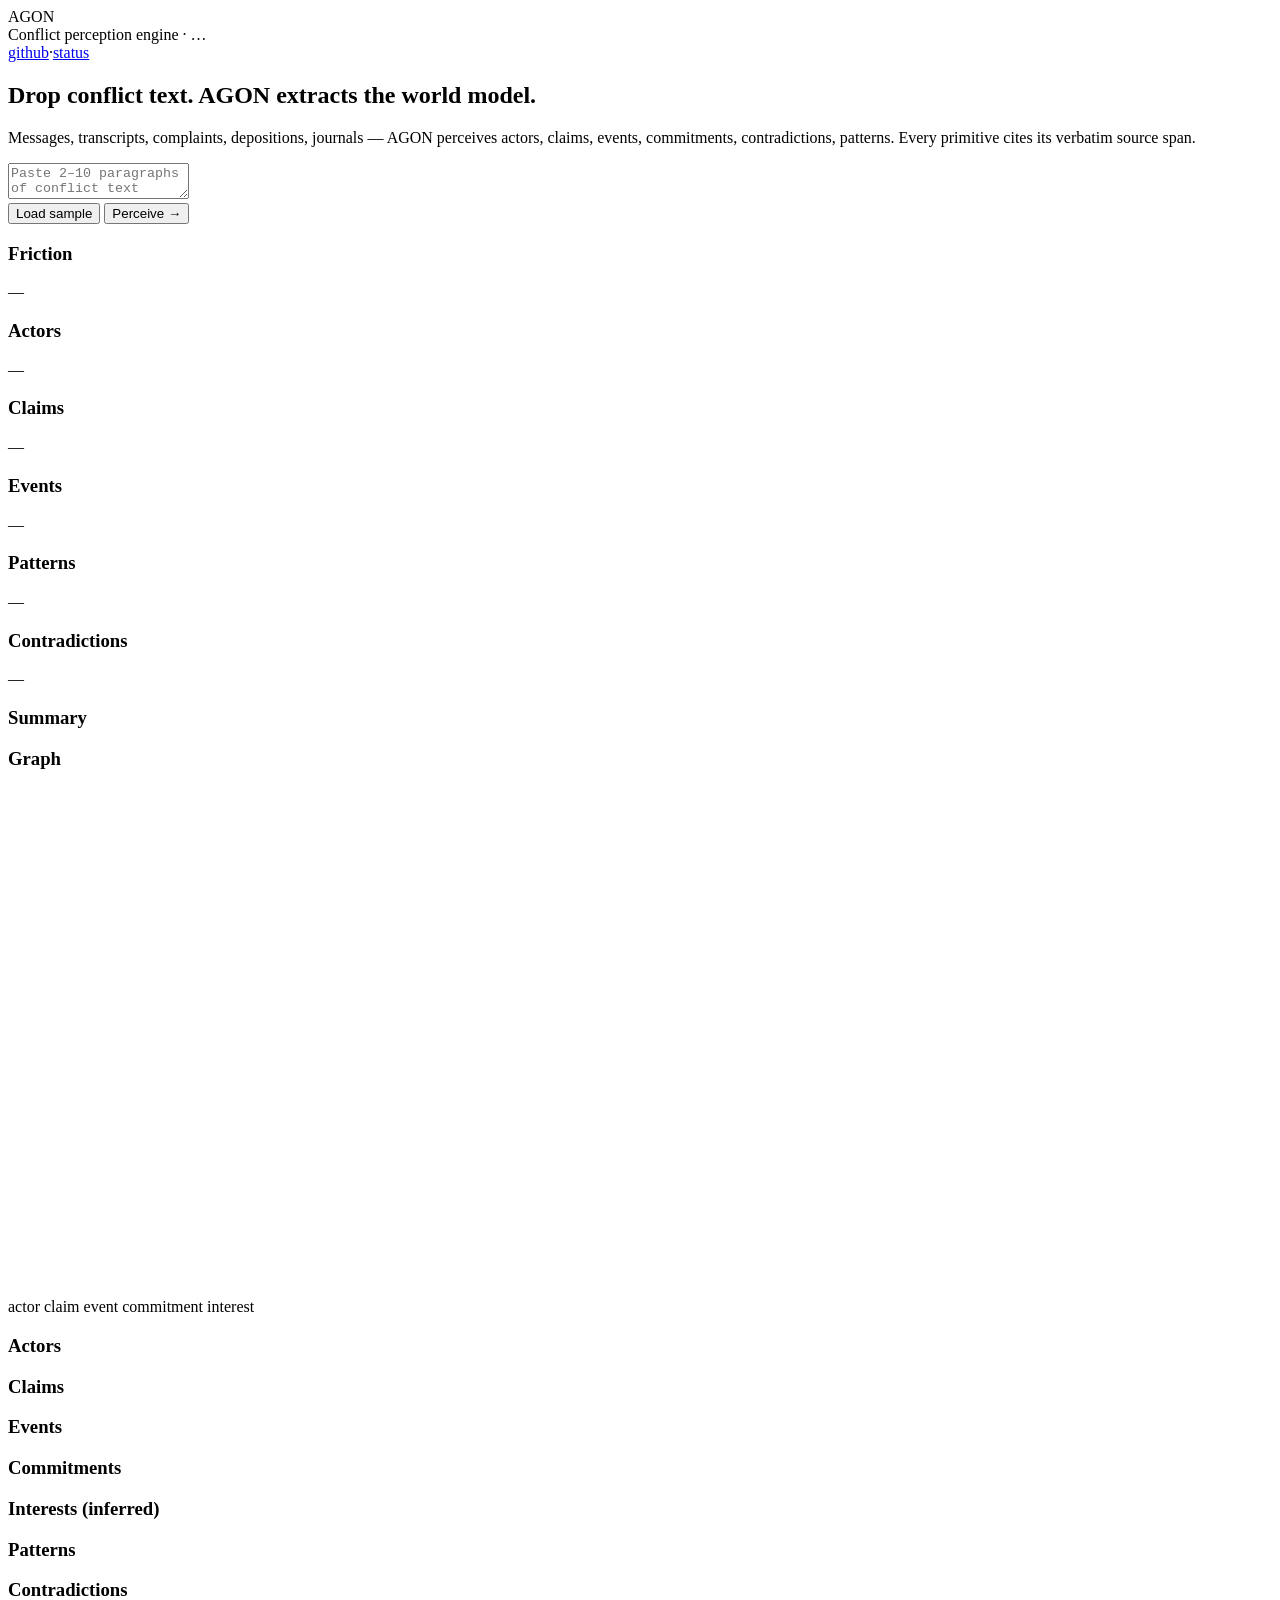
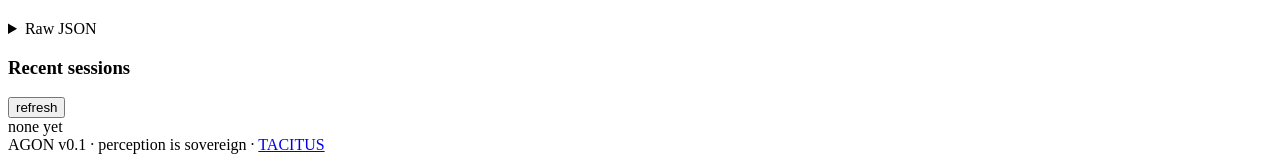
==== crates/aco-server/assets/index.html @ 8ce2cd18 "feat(day4+ux): Cloud SQL persistence + graph view + history + truncation fix aco-storage v0.1: - ses" ====
<!doctype html>
<html lang="en">
<head>
<meta charset="utf-8">
<meta name="viewport" content="width=device-width,initial-scale=1">
<title>AGON — Conflict Perception Engine</title>
<link rel="stylesheet" href="/assets/styles.css">
</head>
<body>
<header>
  <div class="brand">
    <div class="logo">AGON</div>
    <div class="tagline">Conflict perception engine · <span id="backend">…</span></div>
  </div>
  <nav><a href="https://github.com/sargonxg/AGON" target="_blank" rel="noopener">github</a><span class="dot">·</span><a href="/readyz">status</a></nav>
</header>

<main>
  <section class="intake">
    <h1>Drop conflict text. AGON extracts the world model.</h1>
    <p class="lede">Messages, transcripts, complaints, depositions, journals — AGON perceives actors, claims, events, commitments, contradictions, patterns. Every primitive cites its verbatim source span.</p>

    <textarea id="text" placeholder="Paste 2–10 paragraphs of conflict text here. Example: a message thread, a board minutes excerpt, a deposition snippet, a co-parenting WhatsApp transcript…"></textarea>

    <div class="controls">
      <button id="sample">Load sample</button>
      <button id="run" class="primary">Perceive →</button>
      <span id="status" class="status"></span>
    </div>
  </section>

  <section id="results" class="results hidden">
    <div class="cards">
      <div class="card"><h3>Friction</h3><div id="friction" class="big">—</div></div>
      <div class="card"><h3>Actors</h3><div id="n-actors" class="big">—</div></div>
      <div class="card"><h3>Claims</h3><div id="n-claims" class="big">—</div></div>
      <div class="card"><h3>Events</h3><div id="n-events" class="big">—</div></div>
      <div class="card"><h3>Patterns</h3><div id="n-patterns" class="big">—</div></div>
      <div class="card"><h3>Contradictions</h3><div id="n-contras" class="big">—</div></div>
    </div>

    <div class="summary">
      <h3>Summary</h3>
      <p id="summary"></p>
    </div>

    <div class="panel wide">
      <h3>Graph</h3>
      <svg id="graph" viewBox="0 0 1200 480" preserveAspectRatio="xMidYMid meet"></svg>
      <div class="legend">
        <span class="dot actor"></span>actor
        <span class="dot claim"></span>claim
        <span class="dot event"></span>event
        <span class="dot commitment"></span>commitment
        <span class="dot interest"></span>interest
      </div>
    </div>

    <div class="grid">
      <div class="panel">
        <h3>Actors</h3>
        <div id="actors"></div>
      </div>
      <div class="panel">
        <h3>Claims</h3>
        <div id="claims"></div>
      </div>
      <div class="panel">
        <h3>Events</h3>
        <div id="events"></div>
      </div>
      <div class="panel">
        <h3>Commitments</h3>
        <div id="commitments"></div>
      </div>
      <div class="panel">
        <h3>Interests (inferred)</h3>
        <div id="interests"></div>
      </div>
      <div class="panel">
        <h3>Patterns</h3>
        <div id="patterns"></div>
      </div>
      <div class="panel wide">
        <h3>Contradictions</h3>
        <div id="contras"></div>
      </div>
    </div>

    <details class="raw">
      <summary>Raw JSON</summary>
      <pre id="raw"></pre>
    </details>
  </section>

  <section class="history-section">
    <div class="hh">
      <h3>Recent sessions</h3>
      <button id="refresh-history" class="small">refresh</button>
    </div>
    <div id="history" class="history"><div class="meta">none yet</div></div>
  </section>
</main>

<footer>
  AGON v0.1 · perception is sovereign · <a href="https://www.tacitus.me" target="_blank" rel="noopener">TACITUS</a>
</footer>

<script src="/assets/app.js"></script>
</body>
</html>
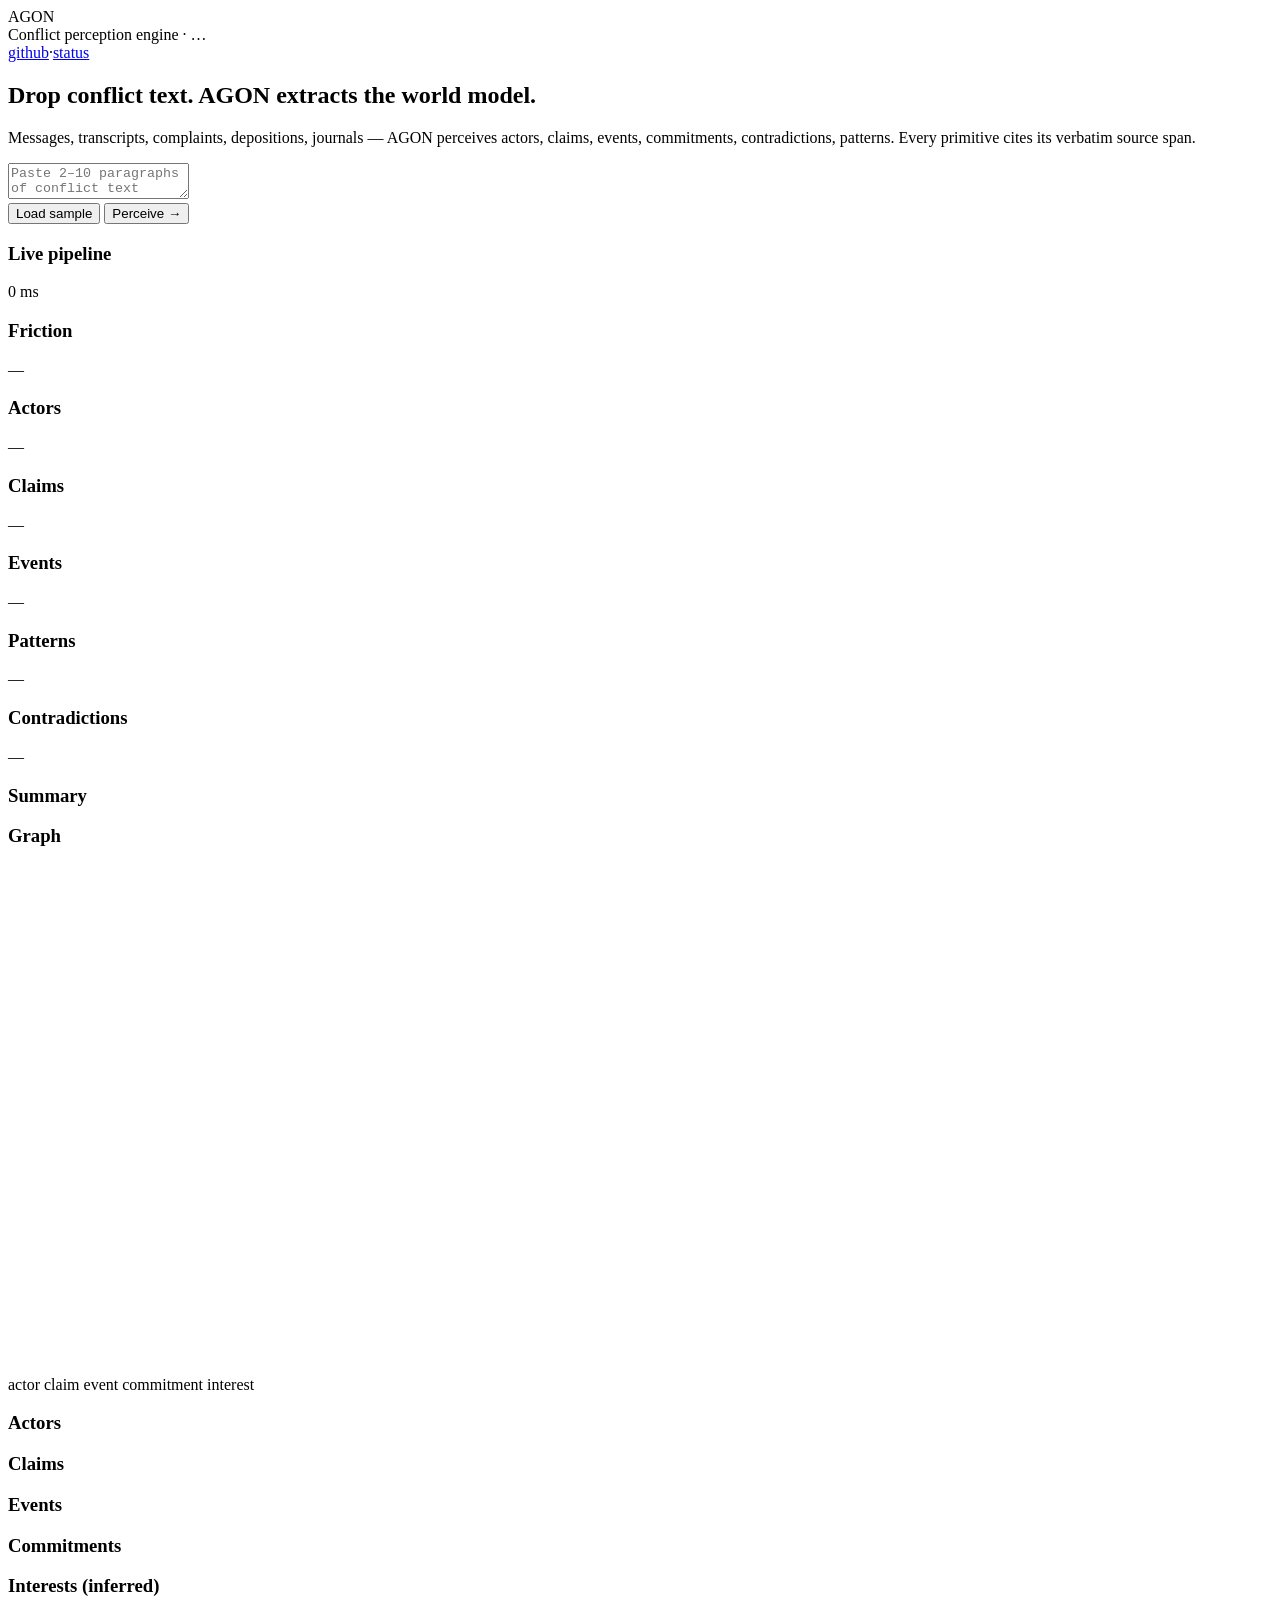
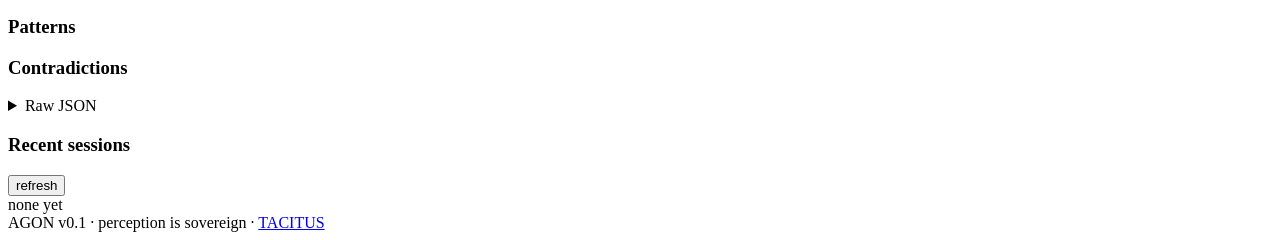
==== commit 94f7befc: "feat(stream): live SSE pipeline, hacker-style README, Rust impact doc aco-server: - POST /api/percei" ====
--- a/crates/aco-server/assets/index.html
+++ b/crates/aco-server/assets/index.html
@@ -26,6 +26,14 @@
       <button id="sample">Load sample</button>
       <button id="run" class="primary">Perceive →</button>
       <span id="status" class="status"></span>
+    </div>
+
+    <div id="pipeline" class="pipeline hidden">
+      <div class="pipeline-header">
+        <h3>Live pipeline</h3>
+        <span id="pipe-total" class="pipe-total">0 ms</span>
+      </div>
+      <ol id="pipe-steps"></ol>
     </div>
   </section>
 
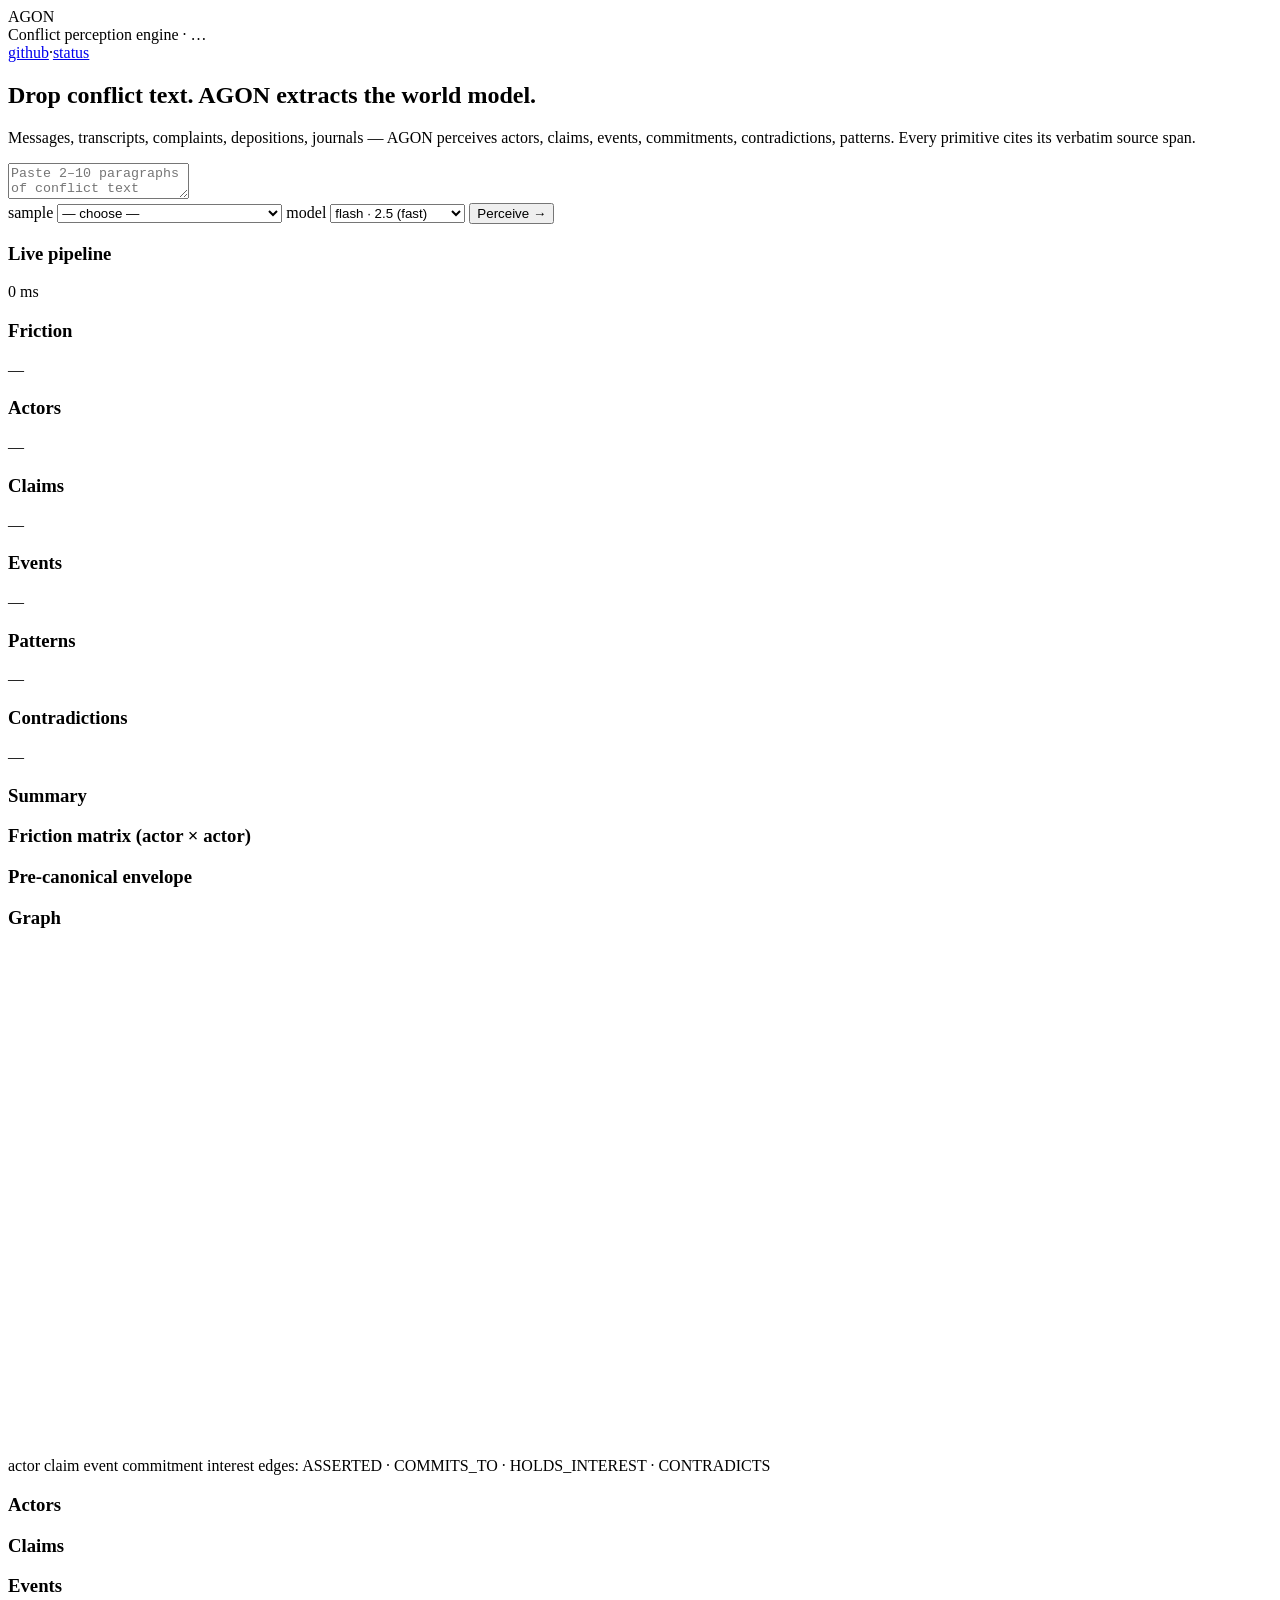
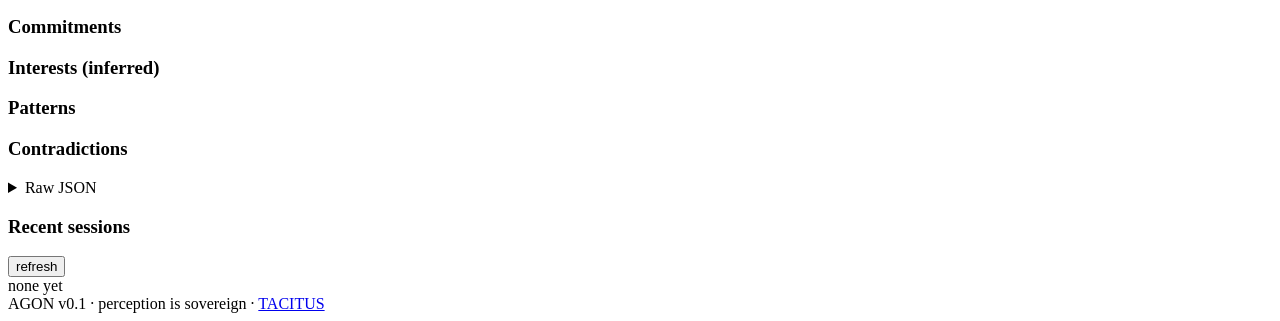
==== commit 8cea89c9: "feat(v0.1.2): pre-canonical pass, model selector, friction matrix, 6 samples aco-server::pretransfor" ====
--- a/crates/aco-server/assets/index.html
+++ b/crates/aco-server/assets/index.html
@@ -23,7 +23,26 @@
     <textarea id="text" placeholder="Paste 2–10 paragraphs of conflict text here. Example: a message thread, a board minutes excerpt, a deposition snippet, a co-parenting WhatsApp transcript…"></textarea>
 
     <div class="controls">
-      <button id="sample">Load sample</button>
+      <span class="picker">
+        <label>sample</label>
+        <select id="sample-select">
+          <option value="">— choose —</option>
+          <option value="workplace">workplace · q4 deck deadline</option>
+          <option value="coparenting">family · co-parenting pickup</option>
+          <option value="board">governance · q1/q2 board minutes</option>
+          <option value="commercial">commercial · vendor pricing</option>
+          <option value="diplomatic">diplomatic · maritime boundary</option>
+          <option value="hr">workplace · hr complaint</option>
+        </select>
+      </span>
+      <span class="picker">
+        <label>model</label>
+        <select id="model-select">
+          <option value="flash">flash · 2.5 (fast)</option>
+          <option value="flash-lite">flash-lite (fastest)</option>
+          <option value="pro">pro · 2.5 (smartest)</option>
+        </select>
+      </span>
       <button id="run" class="primary">Perceive →</button>
       <span id="status" class="status"></span>
     </div>
@@ -52,6 +71,17 @@
       <p id="summary"></p>
     </div>
 
+    <div class="dual">
+      <div class="panel">
+        <h3>Friction matrix (actor × actor)</h3>
+        <div id="heatmap" class="heatmap"></div>
+      </div>
+      <div class="panel">
+        <h3>Pre-canonical envelope</h3>
+        <div id="precanon" class="precanon"></div>
+      </div>
+    </div>
+
     <div class="panel wide">
       <h3>Graph</h3>
       <svg id="graph" viewBox="0 0 1200 480" preserveAspectRatio="xMidYMid meet"></svg>
@@ -61,6 +91,7 @@
         <span class="dot event"></span>event
         <span class="dot commitment"></span>commitment
         <span class="dot interest"></span>interest
+        <span style="margin-left:auto;color:var(--muted);">edges: ASSERTED · COMMITS_TO · HOLDS_INTEREST · <span style="color:var(--bad)">CONTRADICTS</span></span>
       </div>
     </div>
 
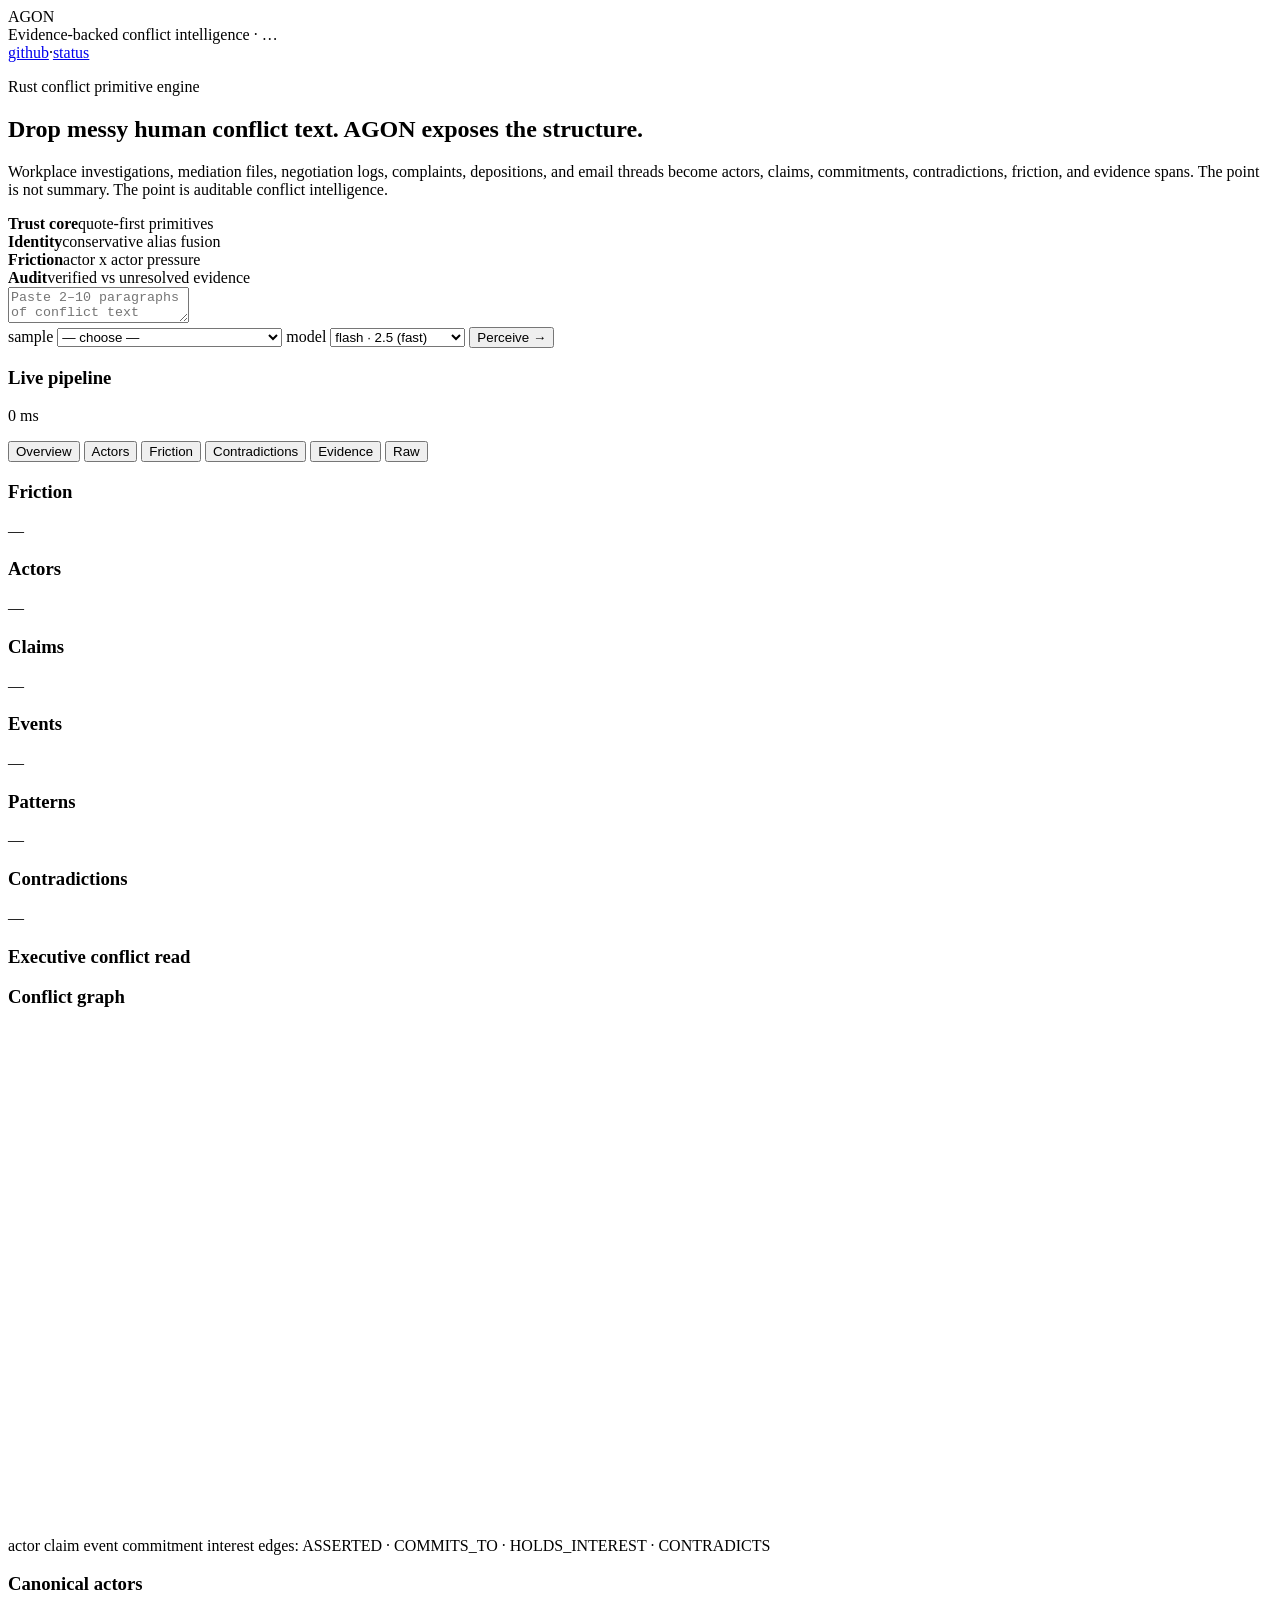
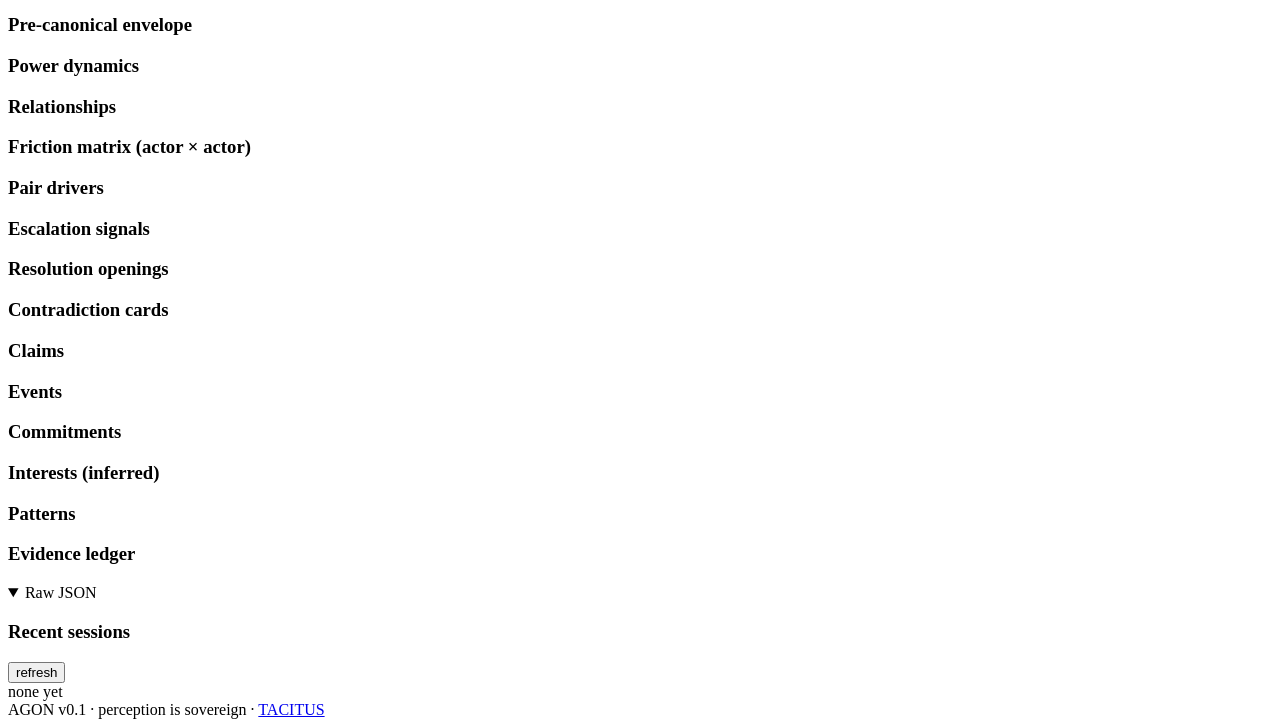
==== commit 246352cf: "feat: deepen conflict intelligence workbench" ====
--- a/crates/aco-server/assets/index.html
+++ b/crates/aco-server/assets/index.html
@@ -10,15 +10,26 @@
 <header>
   <div class="brand">
     <div class="logo">AGON</div>
-    <div class="tagline">Conflict perception engine · <span id="backend">…</span></div>
+    <div class="tagline">Evidence-backed conflict intelligence · <span id="backend">…</span></div>
   </div>
   <nav><a href="https://github.com/sargonxg/AGON" target="_blank" rel="noopener">github</a><span class="dot">·</span><a href="/readyz">status</a></nav>
 </header>
 
 <main>
   <section class="intake">
-    <h1>Drop conflict text. AGON extracts the world model.</h1>
-    <p class="lede">Messages, transcripts, complaints, depositions, journals — AGON perceives actors, claims, events, commitments, contradictions, patterns. Every primitive cites its verbatim source span.</p>
+    <div class="hero-grid">
+      <div>
+        <p class="eyebrow">Rust conflict primitive engine</p>
+        <h1>Drop messy human conflict text. AGON exposes the structure.</h1>
+        <p class="lede">Workplace investigations, mediation files, negotiation logs, complaints, depositions, and email threads become actors, claims, commitments, contradictions, friction, and evidence spans. The point is not summary. The point is auditable conflict intelligence.</p>
+      </div>
+      <div class="capability-board">
+        <div><strong>Trust core</strong><span>quote-first primitives</span></div>
+        <div><strong>Identity</strong><span>conservative alias fusion</span></div>
+        <div><strong>Friction</strong><span>actor x actor pressure</span></div>
+        <div><strong>Audit</strong><span>verified vs unresolved evidence</span></div>
+      </div>
+    </div>
 
     <textarea id="text" placeholder="Paste 2–10 paragraphs of conflict text here. Example: a message thread, a board minutes excerpt, a deposition snippet, a co-parenting WhatsApp transcript…"></textarea>
 
@@ -33,6 +44,7 @@
           <option value="commercial">commercial · vendor pricing</option>
           <option value="diplomatic">diplomatic · maritime boundary</option>
           <option value="hr">workplace · hr complaint</option>
+          <option value="legal">legal · deposition contradiction</option>
         </select>
       </span>
       <span class="picker">
@@ -57,79 +69,128 @@
   </section>
 
   <section id="results" class="results hidden">
-    <div class="cards">
-      <div class="card"><h3>Friction</h3><div id="friction" class="big">—</div></div>
-      <div class="card"><h3>Actors</h3><div id="n-actors" class="big">—</div></div>
-      <div class="card"><h3>Claims</h3><div id="n-claims" class="big">—</div></div>
-      <div class="card"><h3>Events</h3><div id="n-events" class="big">—</div></div>
-      <div class="card"><h3>Patterns</h3><div id="n-patterns" class="big">—</div></div>
-      <div class="card"><h3>Contradictions</h3><div id="n-contras" class="big">—</div></div>
-    </div>
-
-    <div class="summary">
-      <h3>Summary</h3>
-      <p id="summary"></p>
-    </div>
-
-    <div class="dual">
-      <div class="panel">
-        <h3>Friction matrix (actor × actor)</h3>
-        <div id="heatmap" class="heatmap"></div>
-      </div>
-      <div class="panel">
-        <h3>Pre-canonical envelope</h3>
-        <div id="precanon" class="precanon"></div>
-      </div>
-    </div>
-
-    <div class="panel wide">
-      <h3>Graph</h3>
-      <svg id="graph" viewBox="0 0 1200 480" preserveAspectRatio="xMidYMid meet"></svg>
-      <div class="legend">
-        <span class="dot actor"></span>actor
-        <span class="dot claim"></span>claim
-        <span class="dot event"></span>event
-        <span class="dot commitment"></span>commitment
-        <span class="dot interest"></span>interest
-        <span style="margin-left:auto;color:var(--muted);">edges: ASSERTED · COMMITS_TO · HOLDS_INTEREST · <span style="color:var(--bad)">CONTRADICTS</span></span>
-      </div>
-    </div>
-
-    <div class="grid">
-      <div class="panel">
-        <h3>Actors</h3>
-        <div id="actors"></div>
-      </div>
-      <div class="panel">
-        <h3>Claims</h3>
-        <div id="claims"></div>
-      </div>
-      <div class="panel">
-        <h3>Events</h3>
-        <div id="events"></div>
-      </div>
-      <div class="panel">
-        <h3>Commitments</h3>
-        <div id="commitments"></div>
-      </div>
-      <div class="panel">
-        <h3>Interests (inferred)</h3>
-        <div id="interests"></div>
-      </div>
-      <div class="panel">
-        <h3>Patterns</h3>
-        <div id="patterns"></div>
+    <div class="tabs" role="tablist" aria-label="AGON result views">
+      <button class="tab active" data-tab="overview">Overview</button>
+      <button class="tab" data-tab="actors-tab">Actors</button>
+      <button class="tab" data-tab="friction-tab">Friction</button>
+      <button class="tab" data-tab="contradictions-tab">Contradictions</button>
+      <button class="tab" data-tab="evidence-tab">Evidence</button>
+      <button class="tab" data-tab="raw-tab">Raw</button>
+    </div>
+
+    <div id="overview" class="tab-pane active">
+      <div class="cards">
+        <div class="card"><h3>Friction</h3><div id="friction" class="big">—</div></div>
+        <div class="card"><h3>Actors</h3><div id="n-actors" class="big">—</div></div>
+        <div class="card"><h3>Claims</h3><div id="n-claims" class="big">—</div></div>
+        <div class="card"><h3>Events</h3><div id="n-events" class="big">—</div></div>
+        <div class="card"><h3>Patterns</h3><div id="n-patterns" class="big">—</div></div>
+        <div class="card"><h3>Contradictions</h3><div id="n-contras" class="big">—</div></div>
+      </div>
+      <div class="summary">
+        <h3>Executive conflict read</h3>
+        <p id="summary"></p>
       </div>
       <div class="panel wide">
-        <h3>Contradictions</h3>
+        <h3>Conflict graph</h3>
+        <svg id="graph" viewBox="0 0 1200 480" preserveAspectRatio="xMidYMid meet"></svg>
+        <div class="legend">
+          <span class="dot actor"></span>actor
+          <span class="dot claim"></span>claim
+          <span class="dot event"></span>event
+          <span class="dot commitment"></span>commitment
+          <span class="dot interest"></span>interest
+          <span style="margin-left:auto;color:var(--muted);">edges: ASSERTED · COMMITS_TO · HOLDS_INTEREST · <span style="color:var(--bad)">CONTRADICTS</span></span>
+        </div>
+      </div>
+    </div>
+
+    <div id="actors-tab" class="tab-pane">
+      <div class="grid">
+        <div class="panel">
+          <h3>Canonical actors</h3>
+          <div id="actors"></div>
+        </div>
+        <div class="panel">
+          <h3>Pre-canonical envelope</h3>
+          <div id="precanon" class="precanon"></div>
+        </div>
+        <div class="panel">
+          <h3>Power dynamics</h3>
+          <div id="power-dynamics"></div>
+        </div>
+        <div class="panel">
+          <h3>Relationships</h3>
+          <div id="relationships"></div>
+        </div>
+      </div>
+    </div>
+
+    <div id="friction-tab" class="tab-pane">
+      <div class="dual">
+        <div class="panel">
+          <h3>Friction matrix (actor × actor)</h3>
+          <div id="heatmap" class="heatmap"></div>
+        </div>
+        <div class="panel">
+          <h3>Pair drivers</h3>
+          <div id="friction-drivers"></div>
+        </div>
+      </div>
+      <div class="grid">
+        <div class="panel">
+          <h3>Escalation signals</h3>
+          <div id="escalation"></div>
+        </div>
+        <div class="panel">
+          <h3>Resolution openings</h3>
+          <div id="resolution"></div>
+        </div>
+      </div>
+    </div>
+
+    <div id="contradictions-tab" class="tab-pane">
+      <div class="panel wide">
+        <h3>Contradiction cards</h3>
         <div id="contras"></div>
       </div>
     </div>
 
-    <details class="raw">
-      <summary>Raw JSON</summary>
-      <pre id="raw"></pre>
-    </details>
+    <div id="evidence-tab" class="tab-pane">
+      <div class="grid">
+        <div class="panel">
+          <h3>Claims</h3>
+          <div id="claims"></div>
+        </div>
+        <div class="panel">
+          <h3>Events</h3>
+          <div id="events"></div>
+        </div>
+        <div class="panel">
+          <h3>Commitments</h3>
+          <div id="commitments"></div>
+        </div>
+        <div class="panel">
+          <h3>Interests (inferred)</h3>
+          <div id="interests"></div>
+        </div>
+        <div class="panel">
+          <h3>Patterns</h3>
+          <div id="patterns"></div>
+        </div>
+        <div class="panel">
+          <h3>Evidence ledger</h3>
+          <div id="evidence-ledger"></div>
+        </div>
+      </div>
+    </div>
+
+    <div id="raw-tab" class="tab-pane">
+      <details class="raw" open>
+        <summary>Raw JSON</summary>
+        <pre id="raw"></pre>
+      </details>
+    </div>
   </section>
 
   <section class="history-section">
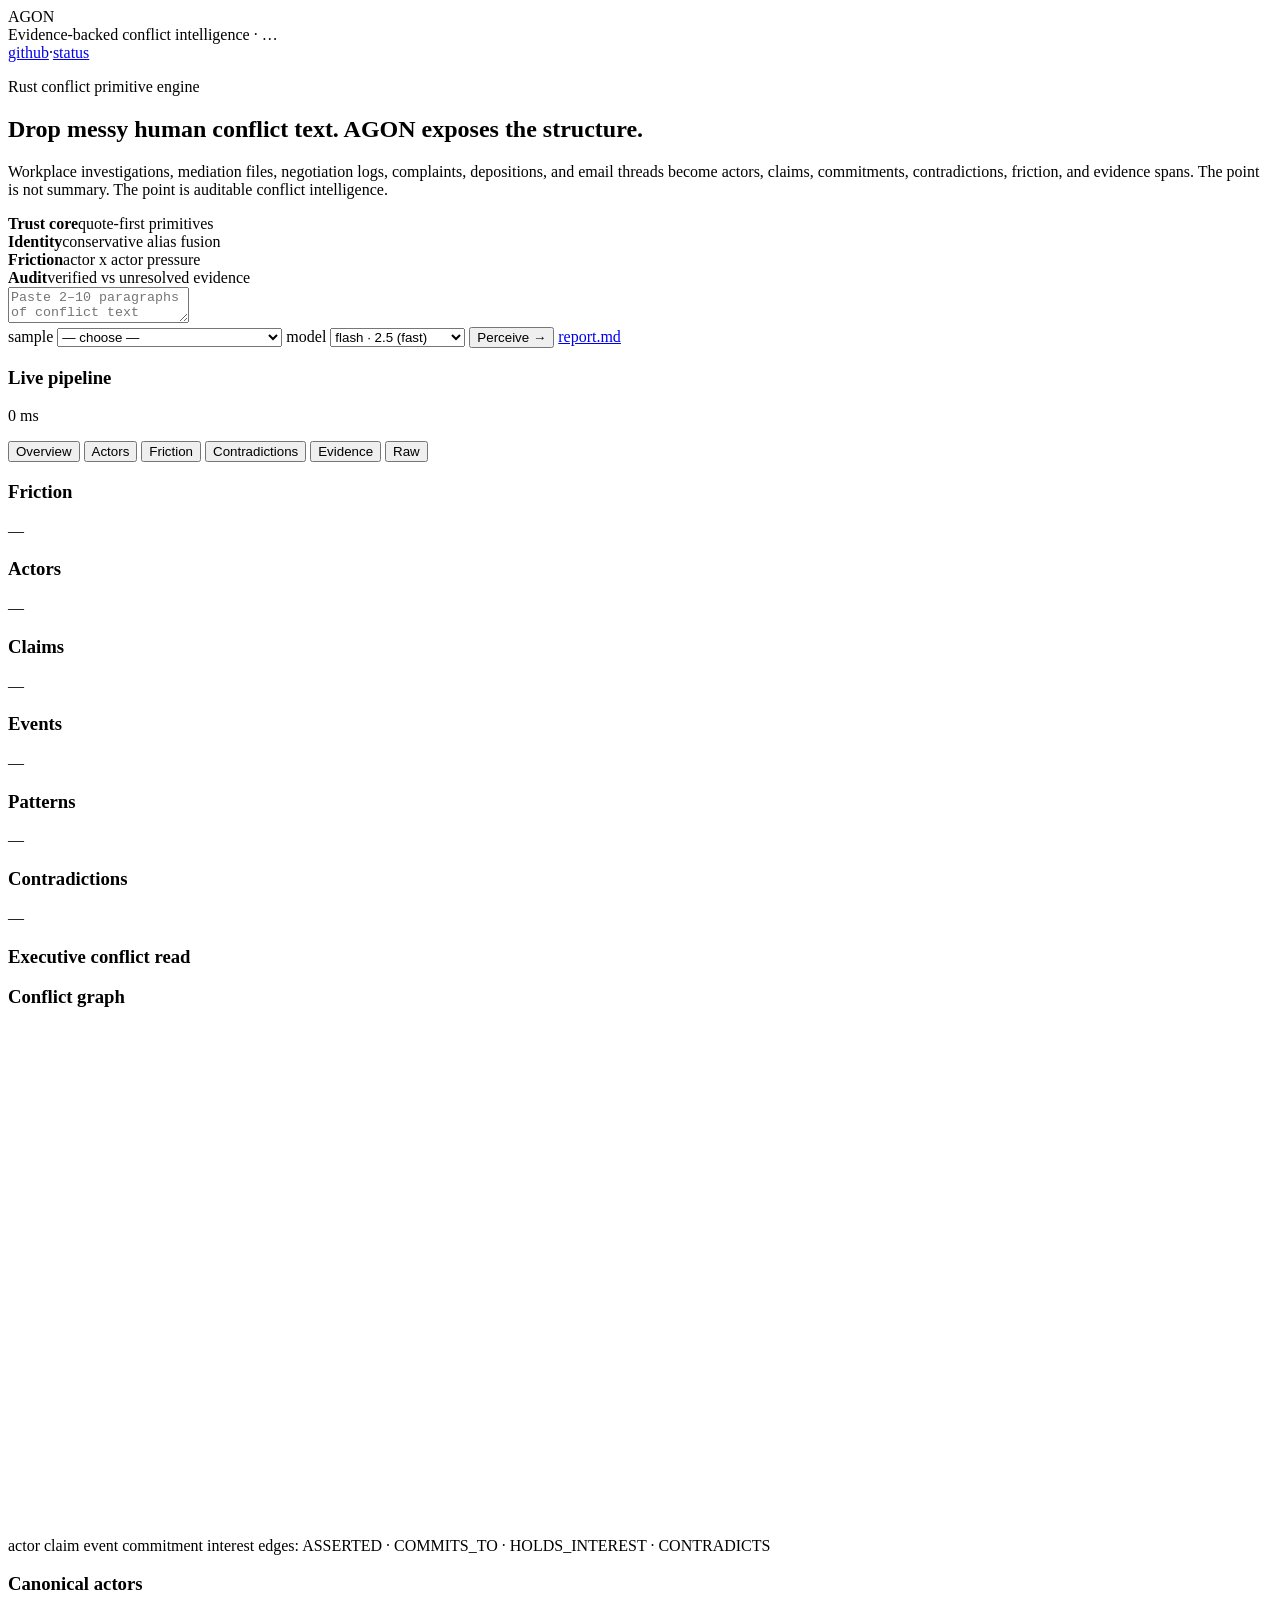
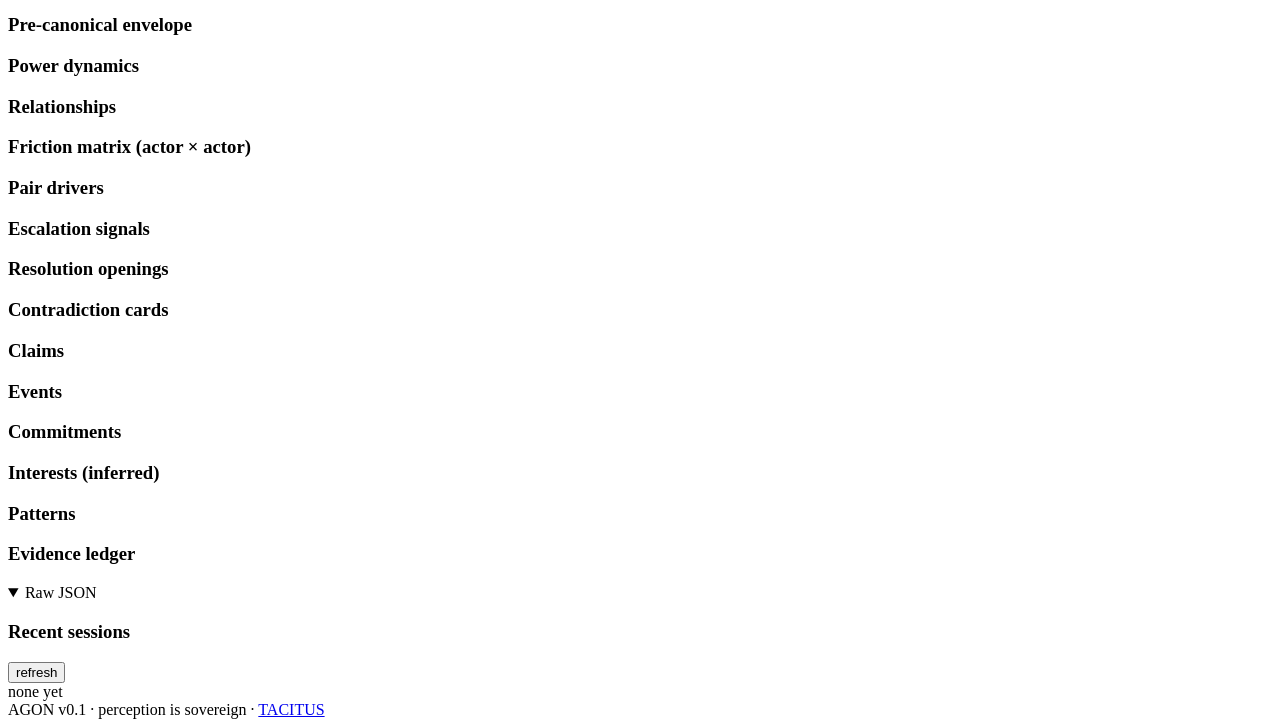
==== commit 57443d94: "feat: add deterministic conflict reports" ====
--- a/crates/aco-server/assets/index.html
+++ b/crates/aco-server/assets/index.html
@@ -56,6 +56,7 @@
         </select>
       </span>
       <button id="run" class="primary">Perceive →</button>
+      <a id="report-link" class="report-link hidden" href="#" target="_blank" rel="noopener">report.md</a>
       <span id="status" class="status"></span>
     </div>
 
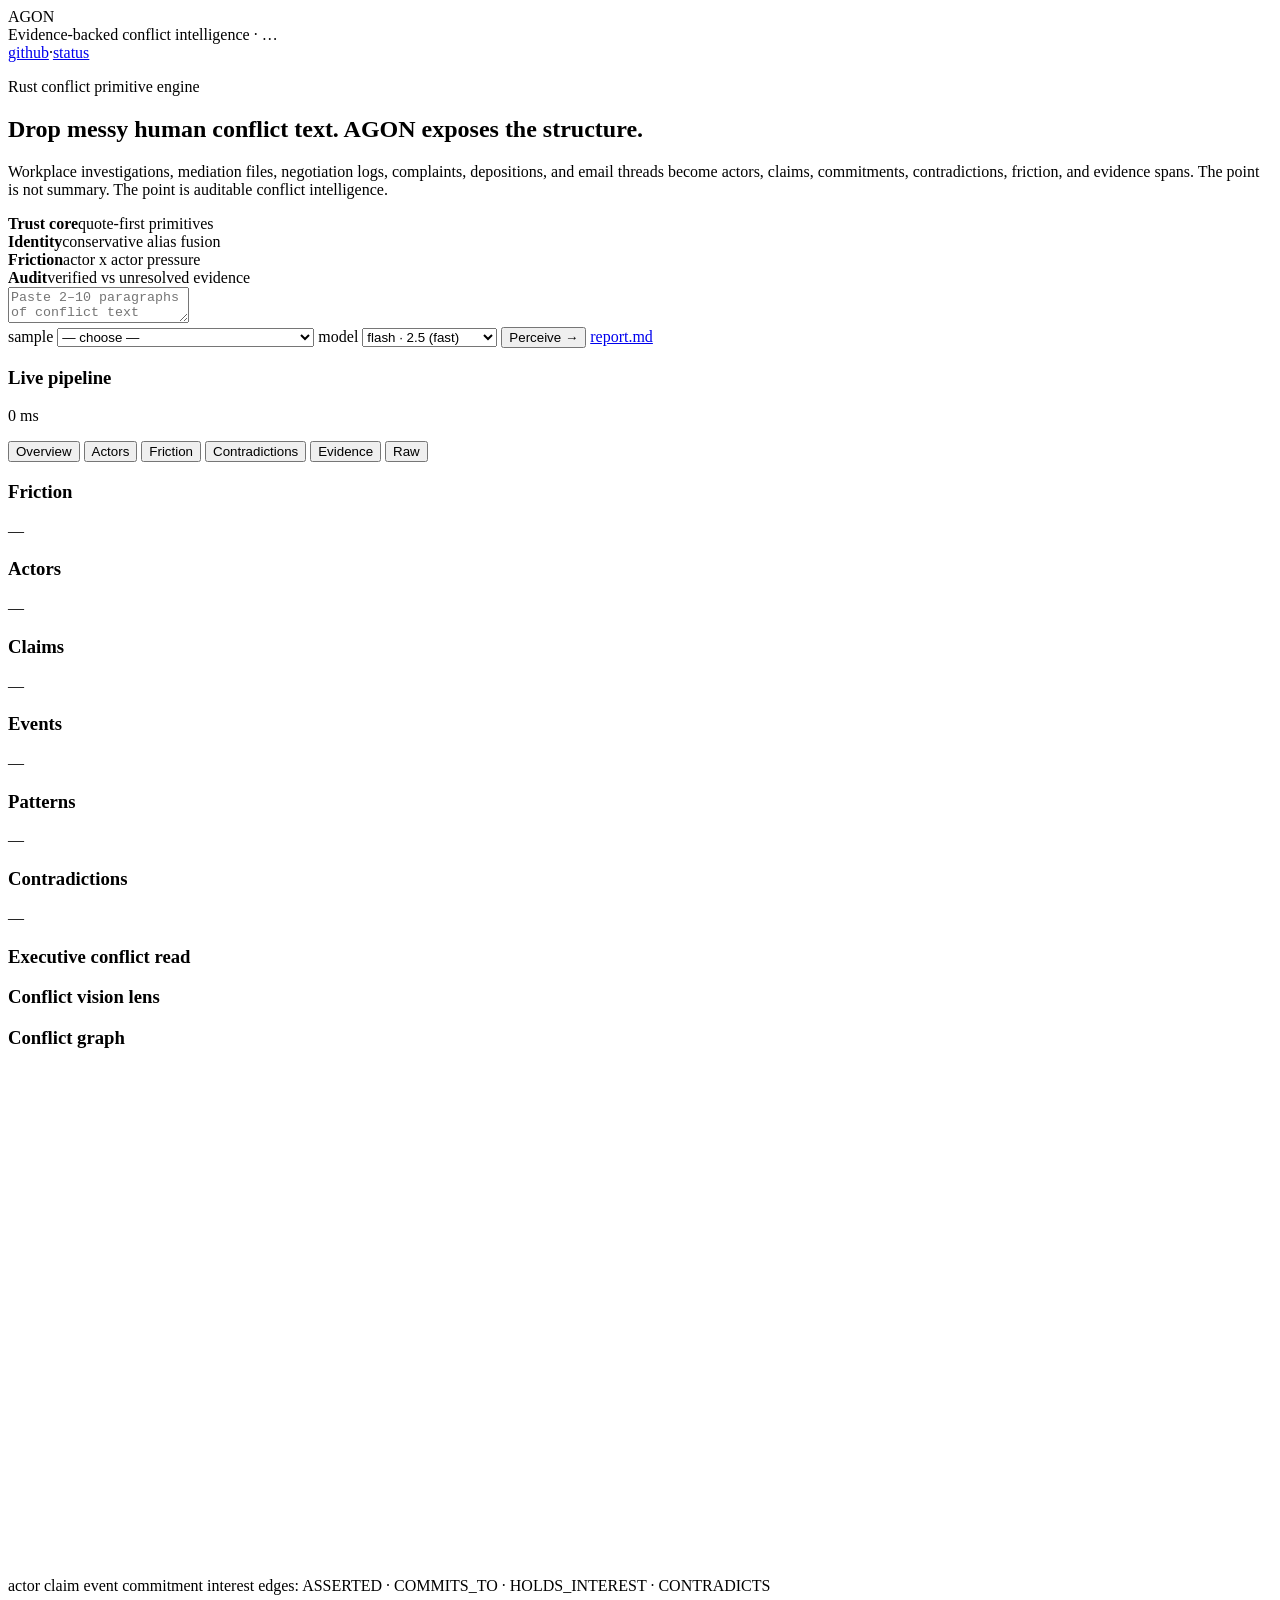
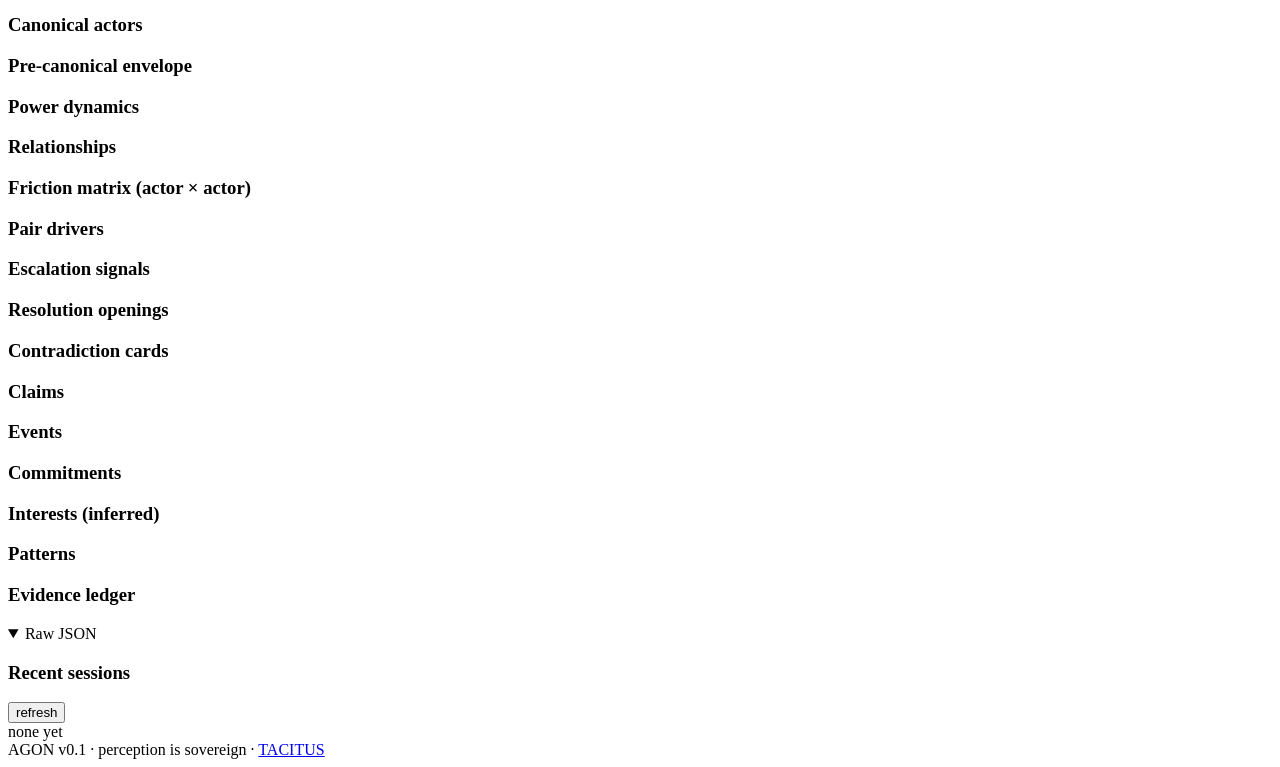
==== commit 7ebe9e4d: "feat: add conflict vision inference layer" ====
--- a/crates/aco-server/assets/index.html
+++ b/crates/aco-server/assets/index.html
@@ -38,7 +38,7 @@
         <label>sample</label>
         <select id="sample-select">
           <option value="">— choose —</option>
-          <option value="workplace">workplace · q4 deck deadline</option>
+          <option value="workplace">workplace · aurora investigation dossier</option>
           <option value="coparenting">family · co-parenting pickup</option>
           <option value="board">governance · q1/q2 board minutes</option>
           <option value="commercial">commercial · vendor pricing</option>
@@ -93,6 +93,10 @@
         <p id="summary"></p>
       </div>
       <div class="panel wide">
+        <h3>Conflict vision lens</h3>
+        <div id="lens" class="lens"></div>
+      </div>
+      <div class="panel wide">
         <h3>Conflict graph</h3>
         <svg id="graph" viewBox="0 0 1200 480" preserveAspectRatio="xMidYMid meet"></svg>
         <div class="legend">
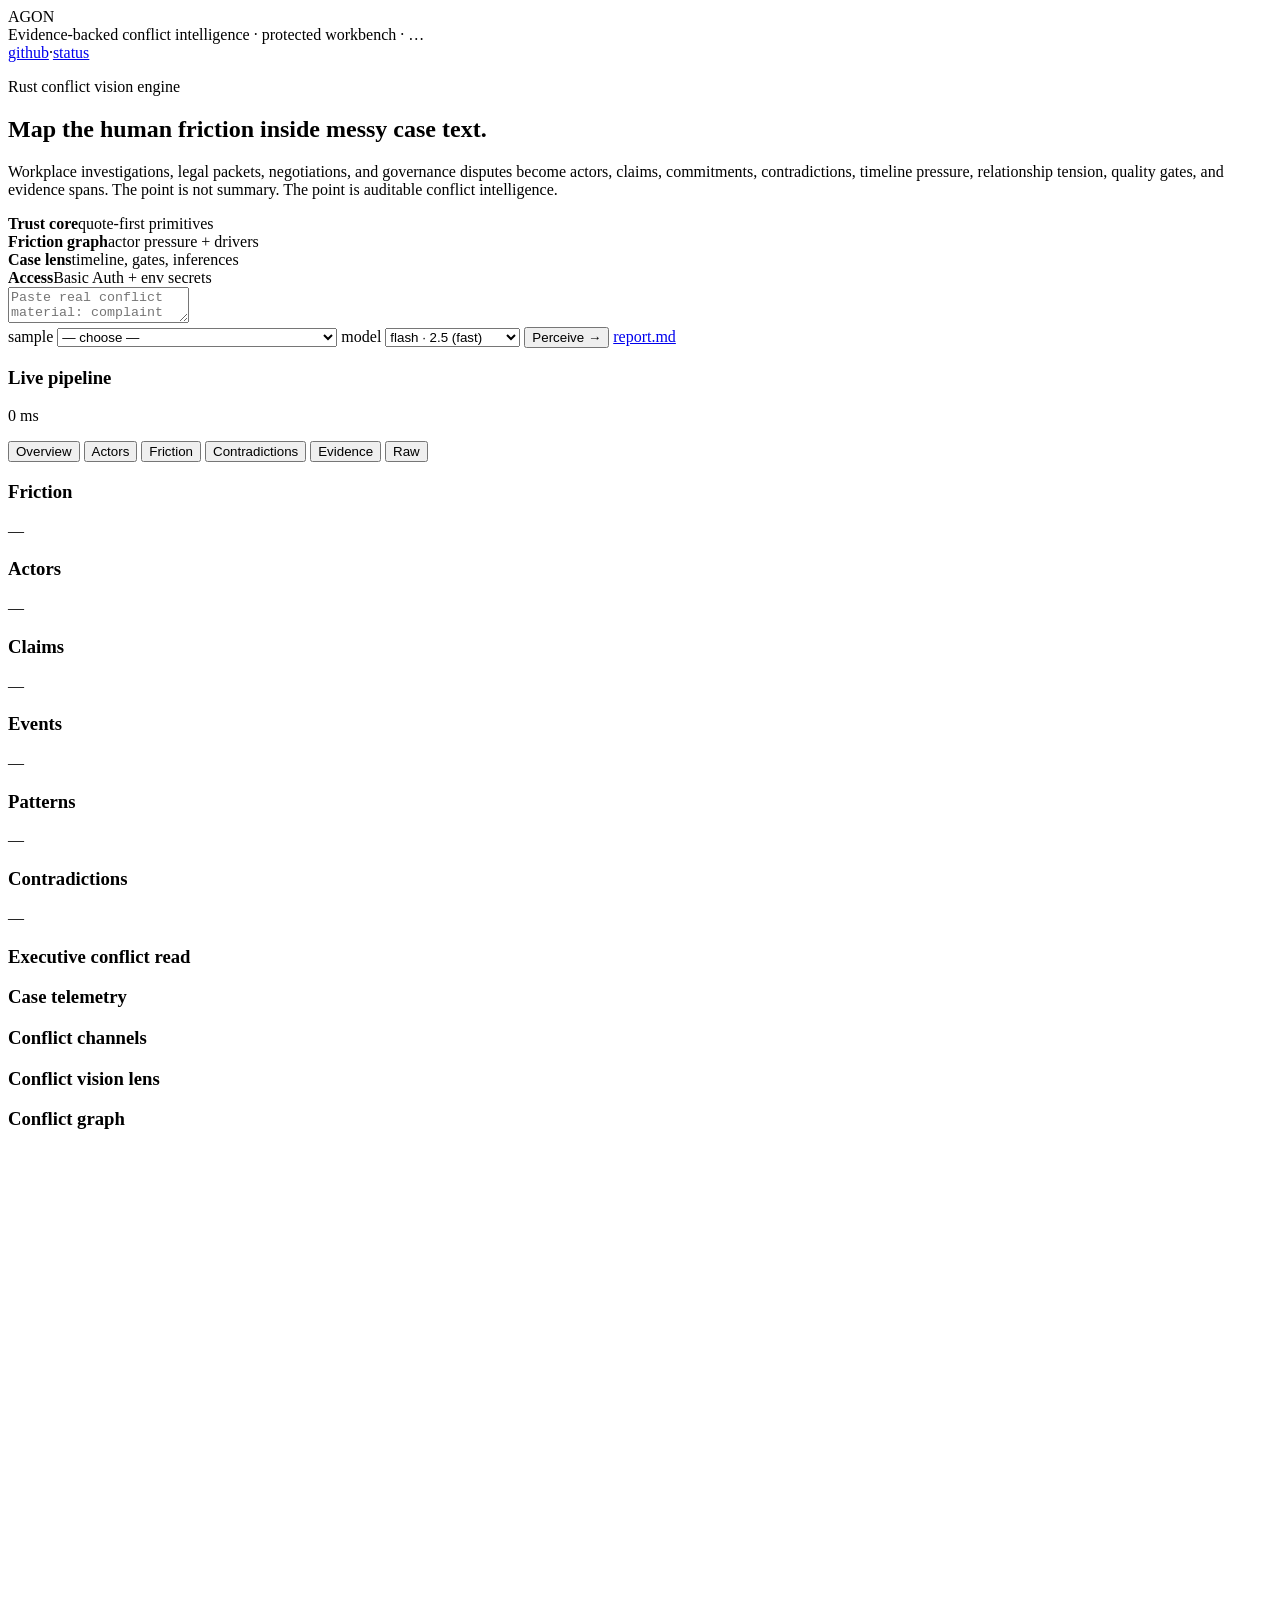
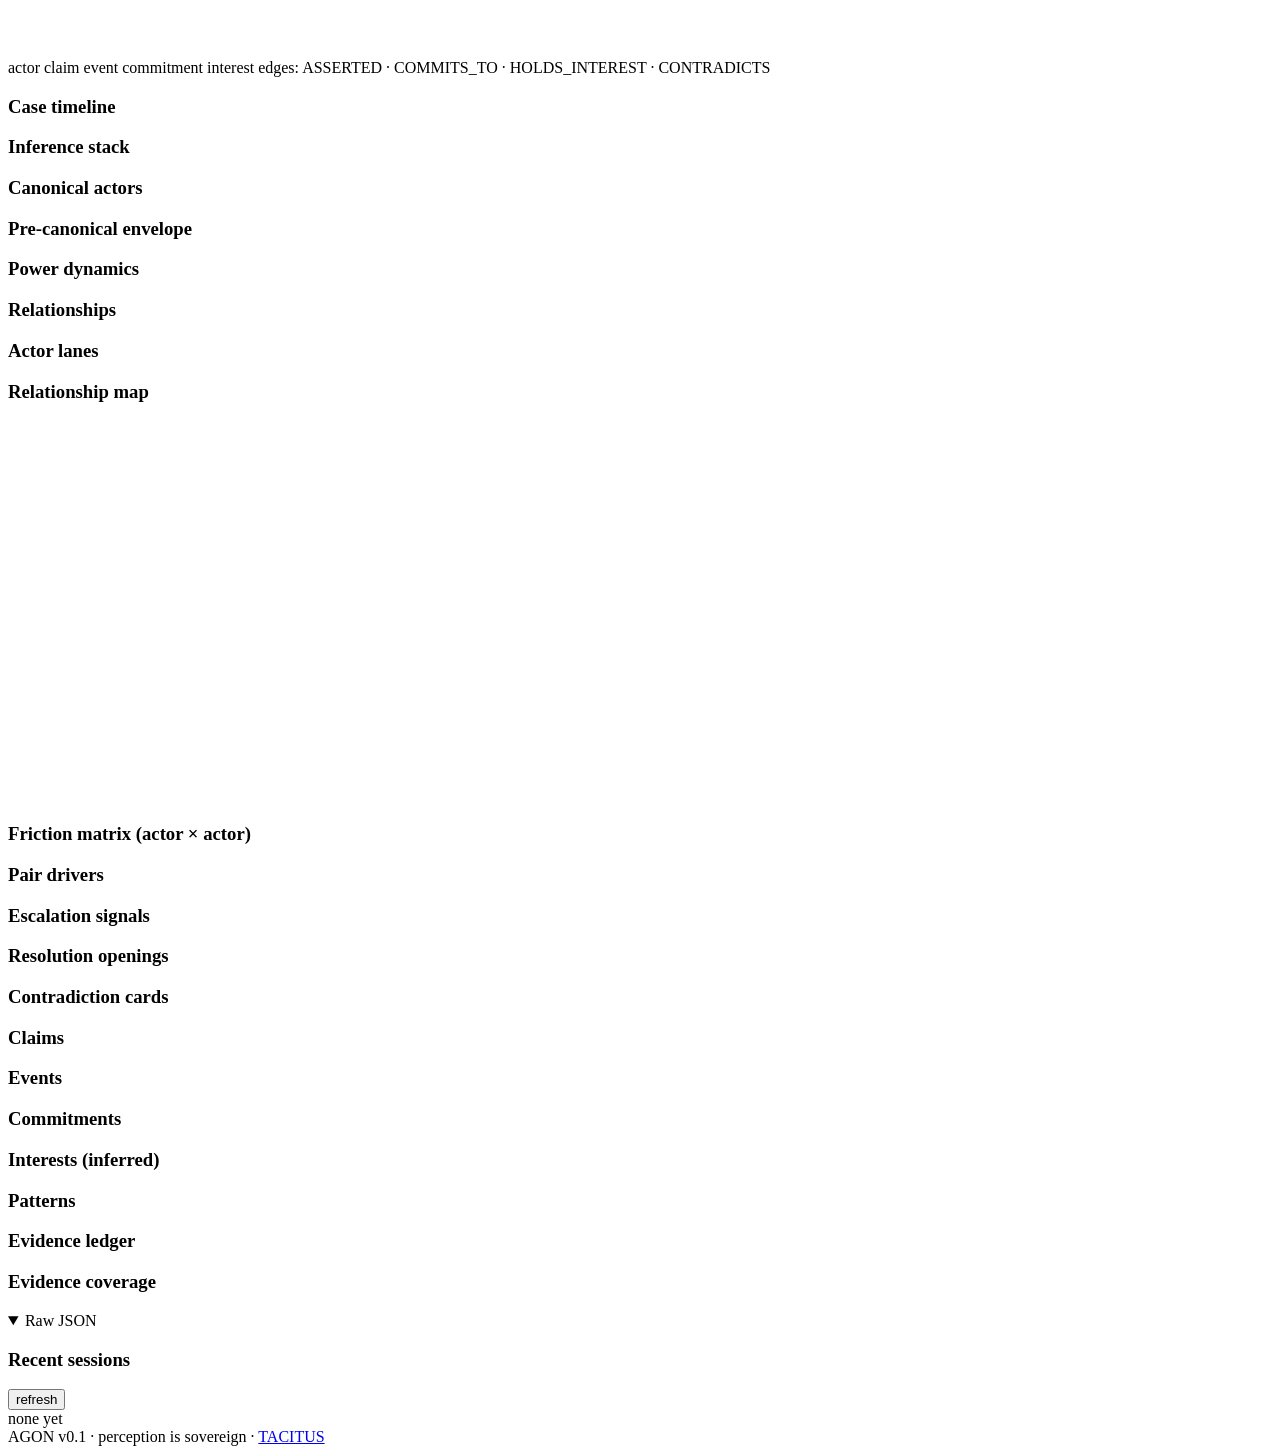
==== commit 18dd3725: "feat: deepen conflict visualization workbench" ====
--- a/crates/aco-server/assets/index.html
+++ b/crates/aco-server/assets/index.html
@@ -10,7 +10,7 @@
 <header>
   <div class="brand">
     <div class="logo">AGON</div>
-    <div class="tagline">Evidence-backed conflict intelligence · <span id="backend">…</span></div>
+    <div class="tagline">Evidence-backed conflict intelligence · protected workbench · <span id="backend">…</span></div>
   </div>
   <nav><a href="https://github.com/sargonxg/AGON" target="_blank" rel="noopener">github</a><span class="dot">·</span><a href="/readyz">status</a></nav>
 </header>
@@ -19,32 +19,29 @@
   <section class="intake">
     <div class="hero-grid">
       <div>
-        <p class="eyebrow">Rust conflict primitive engine</p>
-        <h1>Drop messy human conflict text. AGON exposes the structure.</h1>
-        <p class="lede">Workplace investigations, mediation files, negotiation logs, complaints, depositions, and email threads become actors, claims, commitments, contradictions, friction, and evidence spans. The point is not summary. The point is auditable conflict intelligence.</p>
+        <p class="eyebrow">Rust conflict vision engine</p>
+        <h1>Map the human friction inside messy case text.</h1>
+        <p class="lede">Workplace investigations, legal packets, negotiations, and governance disputes become actors, claims, commitments, contradictions, timeline pressure, relationship tension, quality gates, and evidence spans. The point is not summary. The point is auditable conflict intelligence.</p>
       </div>
       <div class="capability-board">
         <div><strong>Trust core</strong><span>quote-first primitives</span></div>
-        <div><strong>Identity</strong><span>conservative alias fusion</span></div>
-        <div><strong>Friction</strong><span>actor x actor pressure</span></div>
-        <div><strong>Audit</strong><span>verified vs unresolved evidence</span></div>
-      </div>
-    </div>
-
-    <textarea id="text" placeholder="Paste 2–10 paragraphs of conflict text here. Example: a message thread, a board minutes excerpt, a deposition snippet, a co-parenting WhatsApp transcript…"></textarea>
+        <div><strong>Friction graph</strong><span>actor pressure + drivers</span></div>
+        <div><strong>Case lens</strong><span>timeline, gates, inferences</span></div>
+        <div><strong>Access</strong><span>Basic Auth + env secrets</span></div>
+      </div>
+    </div>
+
+    <textarea id="text" placeholder="Paste real conflict material: complaint packets, interviews, email chains, depositions, board minutes, negotiation logs, or mediation notes."></textarea>
 
     <div class="controls">
       <span class="picker">
         <label>sample</label>
         <select id="sample-select">
           <option value="">— choose —</option>
-          <option value="workplace">workplace · aurora investigation dossier</option>
-          <option value="coparenting">family · co-parenting pickup</option>
-          <option value="board">governance · q1/q2 board minutes</option>
-          <option value="commercial">commercial · vendor pricing</option>
-          <option value="diplomatic">diplomatic · maritime boundary</option>
-          <option value="hr">workplace · hr complaint</option>
-          <option value="legal">legal · deposition contradiction</option>
+          <option value="workplace">workplace · aurora investigation packet</option>
+          <option value="legal">legal · vendor exception deposition</option>
+          <option value="board">governance · board process dispute</option>
+          <option value="commercial">commercial · enterprise renewal negotiation</option>
         </select>
       </span>
       <span class="picker">
@@ -92,6 +89,16 @@
         <h3>Executive conflict read</h3>
         <p id="summary"></p>
       </div>
+      <div class="overview-grid">
+        <div class="panel">
+          <h3>Case telemetry</h3>
+          <div id="case-telemetry" class="telemetry"></div>
+        </div>
+        <div class="panel">
+          <h3>Conflict channels</h3>
+          <div id="channel-bars" class="channel-bars"></div>
+        </div>
+      </div>
       <div class="panel wide">
         <h3>Conflict vision lens</h3>
         <div id="lens" class="lens"></div>
@@ -108,6 +115,16 @@
           <span style="margin-left:auto;color:var(--muted);">edges: ASSERTED · COMMITS_TO · HOLDS_INTEREST · <span style="color:var(--bad)">CONTRADICTS</span></span>
         </div>
       </div>
+      <div class="overview-grid">
+        <div class="panel">
+          <h3>Case timeline</h3>
+          <div id="timeline" class="timeline"></div>
+        </div>
+        <div class="panel">
+          <h3>Inference stack</h3>
+          <div id="inference-stack"></div>
+        </div>
+      </div>
     </div>
 
     <div id="actors-tab" class="tab-pane">
@@ -127,6 +144,14 @@
         <div class="panel">
           <h3>Relationships</h3>
           <div id="relationships"></div>
+        </div>
+        <div class="panel wide">
+          <h3>Actor lanes</h3>
+          <div id="actor-lanes" class="actor-lanes"></div>
+        </div>
+        <div class="panel wide">
+          <h3>Relationship map</h3>
+          <svg id="relationship-map" viewBox="0 0 1200 360" preserveAspectRatio="xMidYMid meet"></svg>
         </div>
       </div>
     </div>
@@ -186,6 +211,10 @@
         <div class="panel">
           <h3>Evidence ledger</h3>
           <div id="evidence-ledger"></div>
+        </div>
+        <div class="panel wide">
+          <h3>Evidence coverage</h3>
+          <div id="evidence-coverage" class="evidence-coverage"></div>
         </div>
       </div>
     </div>
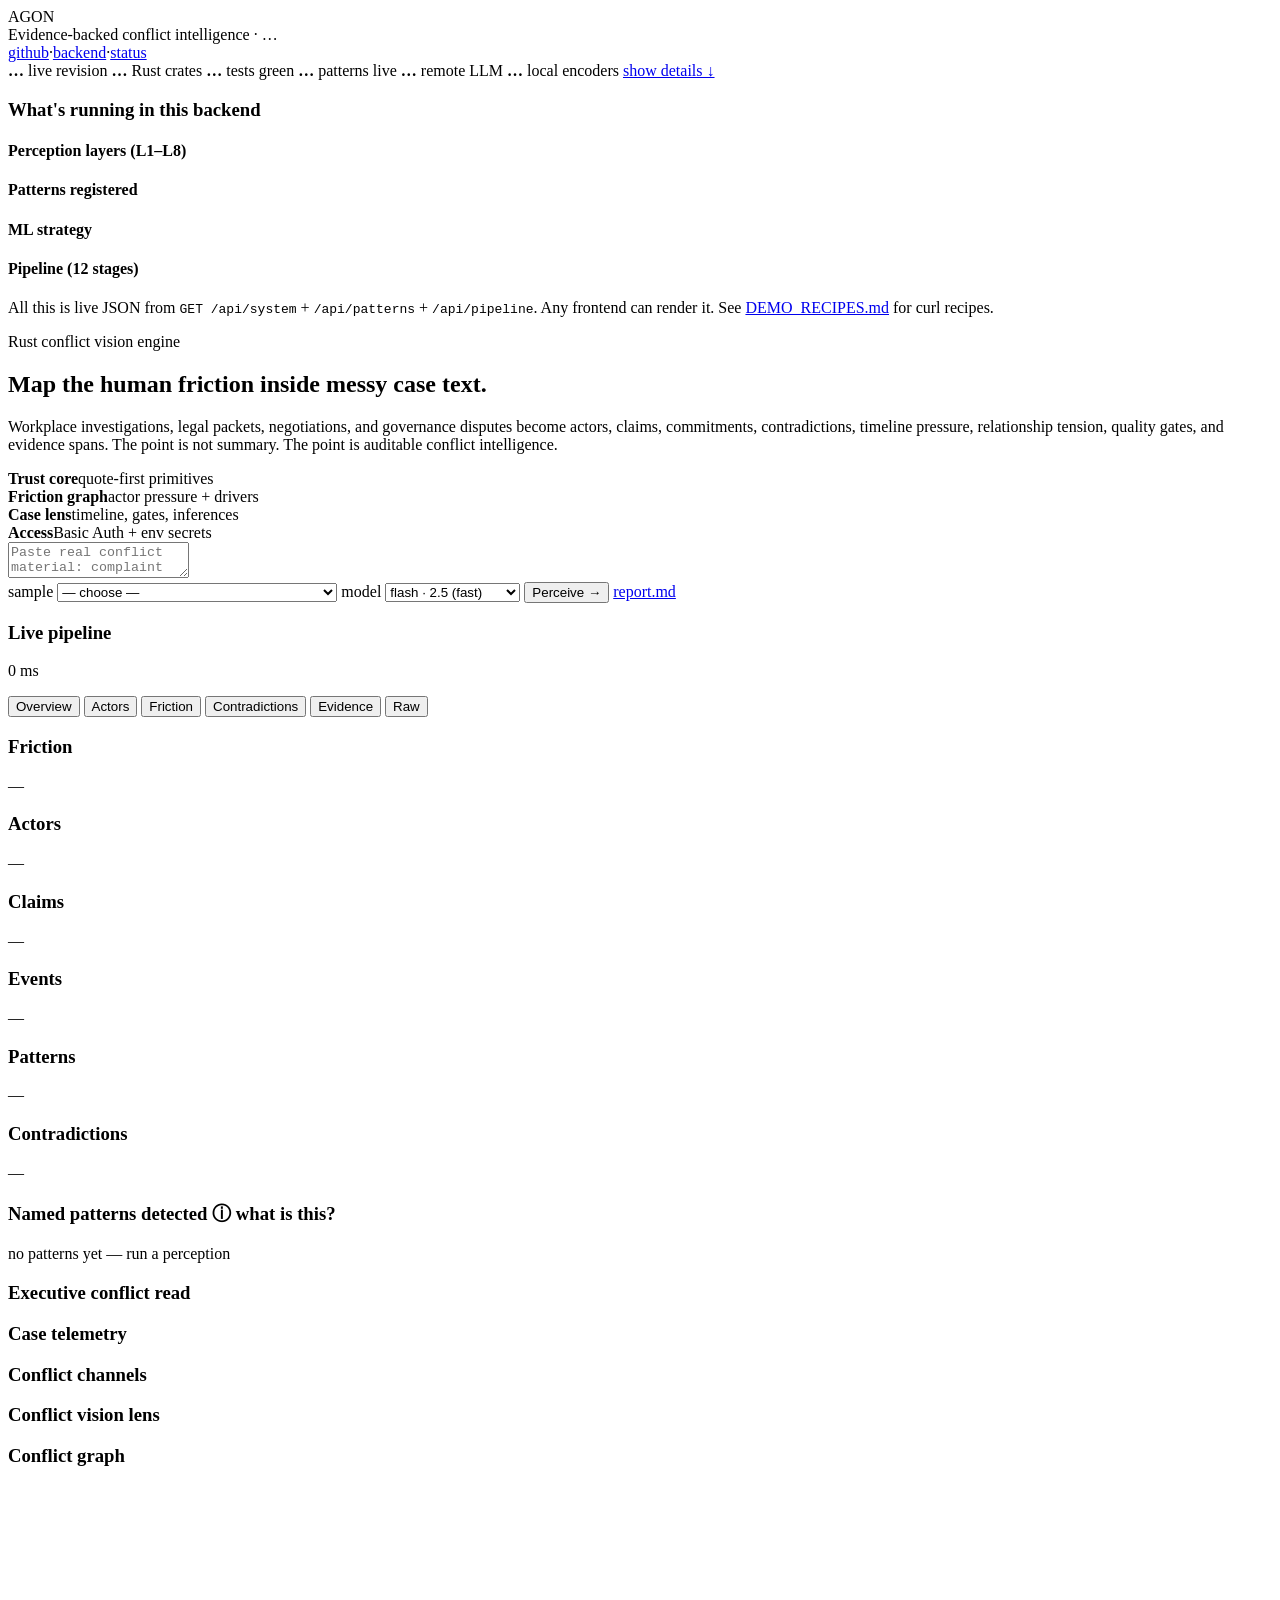
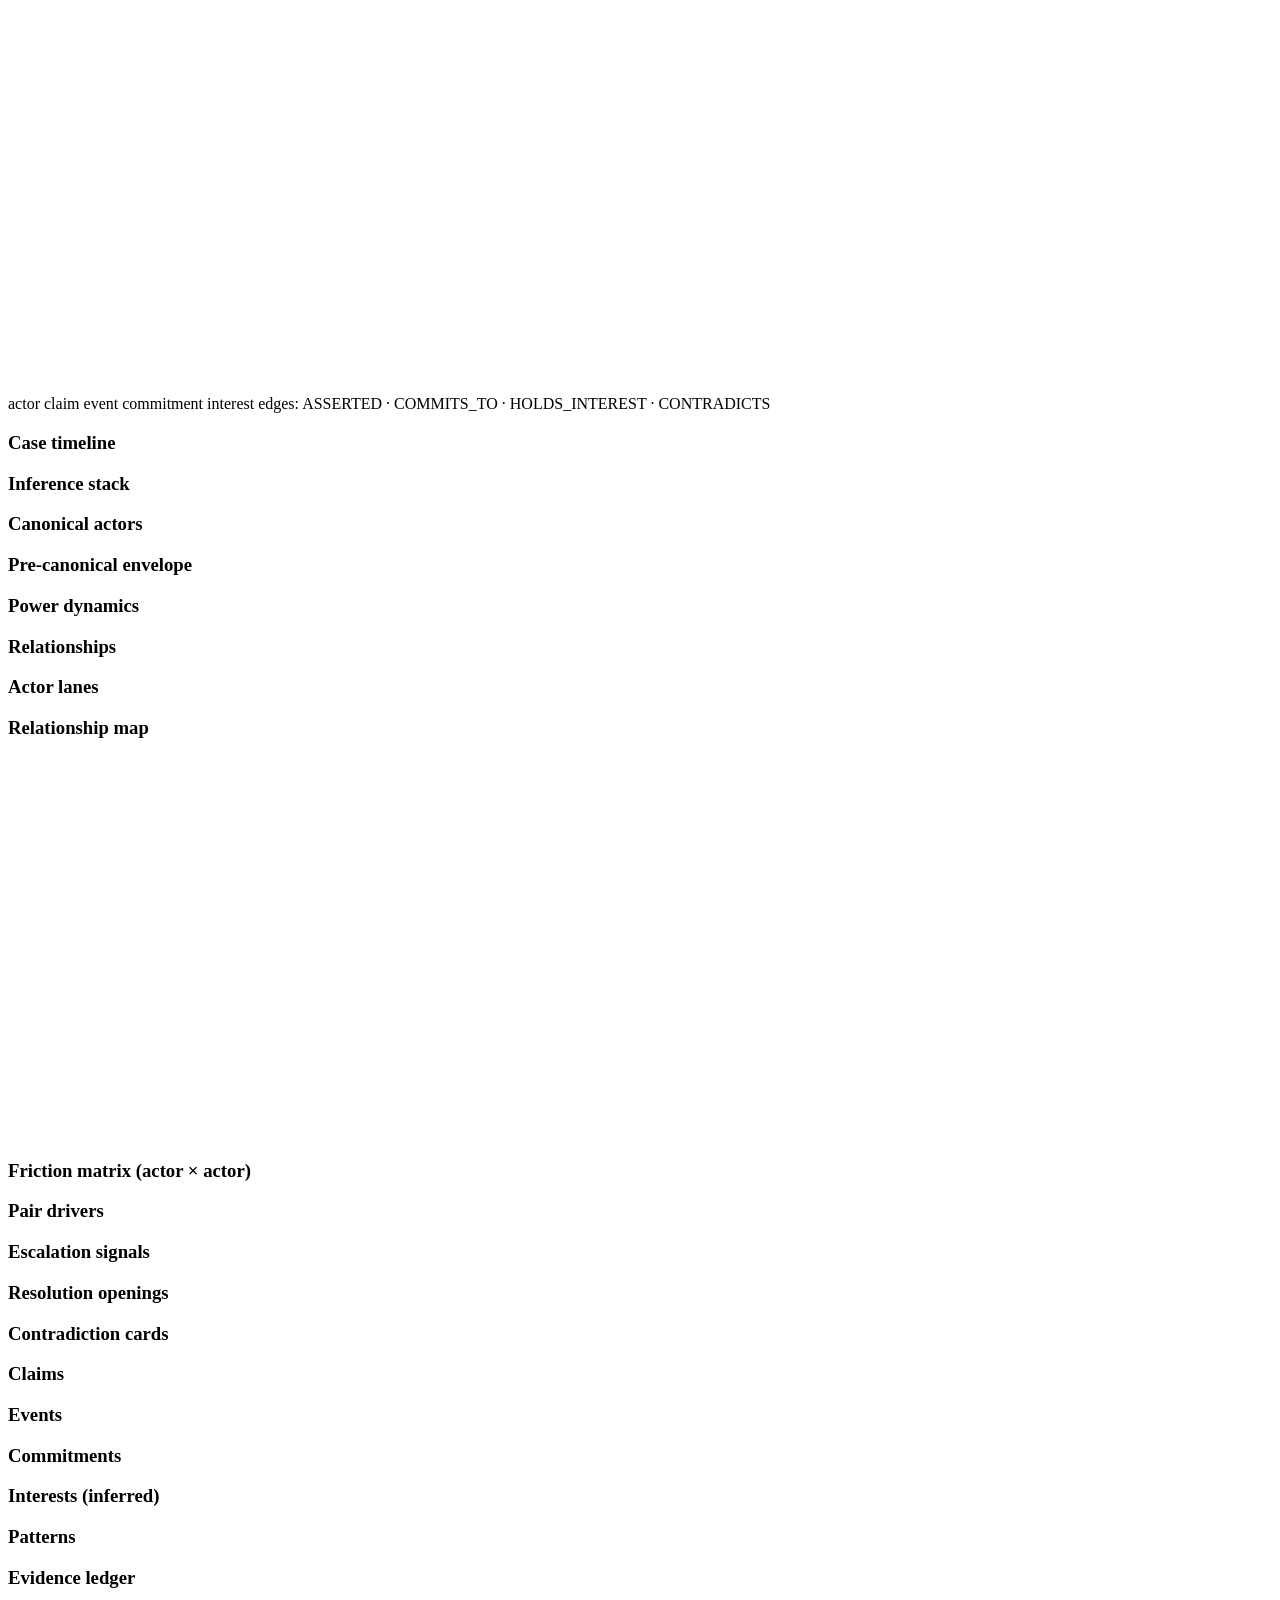
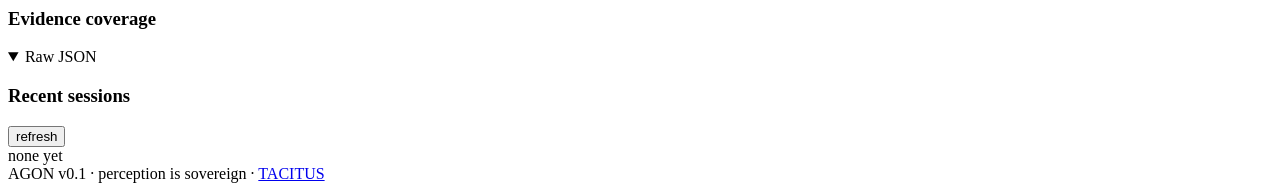
==== commit 7b6f0aaa: "feat(ui): make patterns + backend introspection visible in the workbench You opened the live demo an" ====
--- a/crates/aco-server/assets/index.html
+++ b/crates/aco-server/assets/index.html
@@ -10,10 +10,41 @@
 <header>
   <div class="brand">
     <div class="logo">AGON</div>
-    <div class="tagline">Evidence-backed conflict intelligence · protected workbench · <span id="backend">…</span></div>
+    <div class="tagline">Evidence-backed conflict intelligence · <span id="backend">…</span></div>
   </div>
-  <nav><a href="https://github.com/sargonxg/AGON" target="_blank" rel="noopener">github</a><span class="dot">·</span><a href="/readyz">status</a></nav>
+  <nav><a href="https://github.com/sargonxg/AGON" target="_blank" rel="noopener">github</a><span class="dot">·</span><a href="#" id="open-backend">backend</a><span class="dot">·</span><a href="/readyz">status</a></nav>
 </header>
+
+<div id="backend-strip" class="backend-strip">
+  <span class="bs-item"><strong id="bs-version">…</strong> live revision</span>
+  <span class="bs-item"><strong id="bs-crates">…</strong> Rust crates</span>
+  <span class="bs-item"><strong id="bs-tests">…</strong> tests green</span>
+  <span class="bs-item"><strong id="bs-patterns">…</strong> patterns live</span>
+  <span class="bs-item"><strong id="bs-llm">…</strong> remote LLM</span>
+  <span class="bs-item"><strong id="bs-encoders">…</strong> local encoders</span>
+  <a href="#" id="bs-expand" class="bs-expand">show details ↓</a>
+</div>
+
+<div id="backend-panel" class="backend-panel hidden">
+  <h3>What's running in this backend</h3>
+  <div class="bp-grid">
+    <div class="bp-col">
+      <h4>Perception layers (L1–L8)</h4>
+      <div id="bp-layers"></div>
+    </div>
+    <div class="bp-col">
+      <h4>Patterns registered</h4>
+      <div id="bp-patterns"></div>
+    </div>
+    <div class="bp-col">
+      <h4>ML strategy</h4>
+      <div id="bp-ml"></div>
+      <h4 style="margin-top:18px">Pipeline (12 stages)</h4>
+      <div id="bp-pipeline"></div>
+    </div>
+  </div>
+  <p class="bp-foot">All this is live JSON from <code>GET /api/system</code> + <code>/api/patterns</code> + <code>/api/pipeline</code>. Any frontend can render it. See <a href="https://github.com/sargonxg/AGON/blob/main/docs/DEMO_RECIPES.md" target="_blank">DEMO_RECIPES.md</a> for curl recipes.</p>
+</div>
 
 <main>
   <section class="intake">
@@ -85,6 +116,11 @@
         <div class="card"><h3>Patterns</h3><div id="n-patterns" class="big">—</div></div>
         <div class="card"><h3>Contradictions</h3><div id="n-contras" class="big">—</div></div>
       </div>
+
+      <div class="panel wide named-patterns" id="named-patterns-panel">
+        <h3>Named patterns detected  <span class="np-help" title="Deterministic Rust detectors ran pre-LLM. Each pattern has a versioned id, verbatim evidence quotes, and raw confidence (calibration pending in PROMPT 10).">ⓘ what is this?</span></h3>
+        <div id="named-patterns" class="named-patterns-list"><div class="meta">no patterns yet — run a perception</div></div>
+      </div>
       <div class="summary">
         <h3>Executive conflict read</h3>
         <p id="summary"></p>
